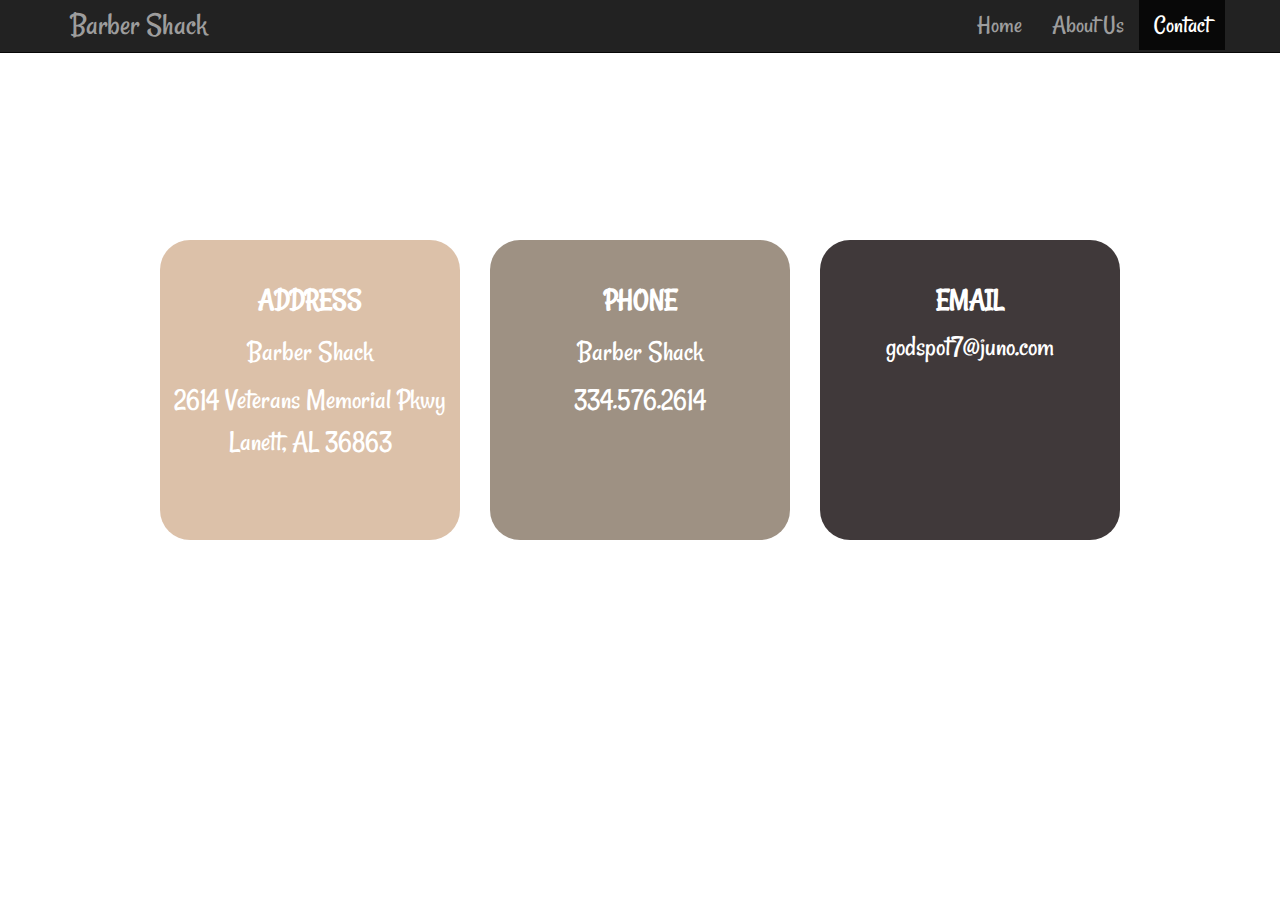
==== html/contact.html @ 6edfe518 "Initial commit" ====
<!DOCTYPE html>
<html lang="en">
<head>
    <link href="https://fonts.googleapis.com/css?family=Rancho" rel="stylesheet">
    <link rel="stylesheet" href="https://use.fontawesome.com/releases/v5.8.1/css/all.css" integrity="sha384-50oBUHEmvpQ+1lW4y57PTFmhCaXp0ML5d60M1M7uH2+nqUivzIebhndOJK28anvf" crossorigin="anonymous">
    <link rel="stylesheet" href="https://maxcdn.bootstrapcdn.com/bootstrap/3.3.7/css/bootstrap.min.css" integrity="sha384-BVYiiSIFeK1dGmJRAkycuHAHRg32OmUcww7on3RYdg4Va+PmSTsz/K68vbdEjh4u" crossorigin="anonymous">
    <link rel="stylesheet" href="../css/contact.css">    
    <title>Barber Shack|Contact</title>
</head>
<body>
    <nav class="navbar navbar-inverse navbar-fixed-top">
        <div class="container">
            <div class="navbar-header">
                <button type="button" class="navbar-toggle" data-toggle="collapse" data-target=".navbar-collapse">
                    <span class="icon-bar"></span>
                    <span class="icon-bar"></span>
                    <span class="icon-bar"></span>
                </button>
                <a class="navbar-brand" href="#"><i class="fas fa-cut"></i> Barber Shack</a>
            </div>
            <div class="collapse navbar-collapse">
            <ul class="nav navbar-nav navbar-right">
                <li><a href="../index.html">Home</a></li>
                <li><a href="#">About Us</a></li>
                <li class="active"><a href="#">Contact</a></li>
            </ul>
            </div><!--/.nav-collapse -->
        </div>
    </nav>

    <div class="contact-info">
        <div class="address item">
            <i class="fas fa-map-marker fa-4x"></i>
            <h2>ADDRESS</h2>
            <h4>Barber Shack</h4>
            <p>2614 Veterans Memorial Pkwy<br>
                Lanett, AL 36863</p>

        </div>
        <div class="phone item">
            <i class="fas fa-phone fa-4x"></i>
            <h2>PHONE</h2>
            <h4>Barber Shack</h4>
            <p>334.576.2614</p>

        </div>
        <div class="email item">
            <i class="fas fa-envelope-open fa-4x"></i>
            <h2>EMAIL</h2>
            <p>godspot7@juno.com</p>

        </div>
    </div>
<script
src="https://code.jquery.com/jquery-3.4.0.slim.min.js"
integrity="sha256-ZaXnYkHGqIhqTbJ6MB4l9Frs/r7U4jlx7ir8PJYBqbI="
crossorigin="anonymous"></script>     
<script src="https://maxcdn.bootstrapcdn.com/bootstrap/3.3.7/js/bootstrap.min.js" integrity="sha384-Tc5IQib027qvyjSMfHjOMaLkfuWVxZxUPnCJA7l2mCWNIpG9mGCD8wGNIcPD7Txa" crossorigin="anonymous"></script>  
<script
    src="https://code.jquery.com/jquery-3.4.0.slim.min.js"
    integrity="sha256-ZaXnYkHGqIhqTbJ6MB4l9Frs/r7U4jlx7ir8PJYBqbI="
    crossorigin="anonymous"></script>  
</body>
</html>
---- css/contact.css ----
body {
    font-family: 'Rancho', cursive;
    background: url(https://cache.desktopnexus.com/cropped-wallpapers/1676/1676544-1360x768-[DesktopNexus.com].jpg?st=tq4QjoKzlVojzOWtuanP-g&e=1556137119);
    background-size: cover;
    background-position: stretch;
    background-repeat: no-repeat;
}
i {
    color: white;
}
.navbar-brand {
    font-size: 32px;
    margin-bottom: 1%;  
}

nav li  a {
    font-size: 25px;
}
.row {
    margin-top: 10%;
}
.contact-info {
    width: 50%;
    margin: 0 auto;
    margin-top: 15%;
    
    
}
@media (min-width: 1215px) {
    .contact-info {
    display: flex;
    justify-content: space-between;
    width: 75%;
    }
}
.item {
    margin-top: 5%;
    display: flex;
    flex-direction: column;
    align-items: center;
    text-align: center;
    flex-basis: 30%;
    min-height: 300px;
    min-width: 300px;
    border-radius: 10%;   
}
.item i {
    margin-top: 8%;
}
.address{background:rgba(216,186,160, .9);}
.phone{background: rgba(147,133,117, .9);}
.email{background: rgba(43,36,37, .9)}

h2, h4, p {
    color: white;
    font-size: 210%;
}
h2 {
    font-weight: bold;
}
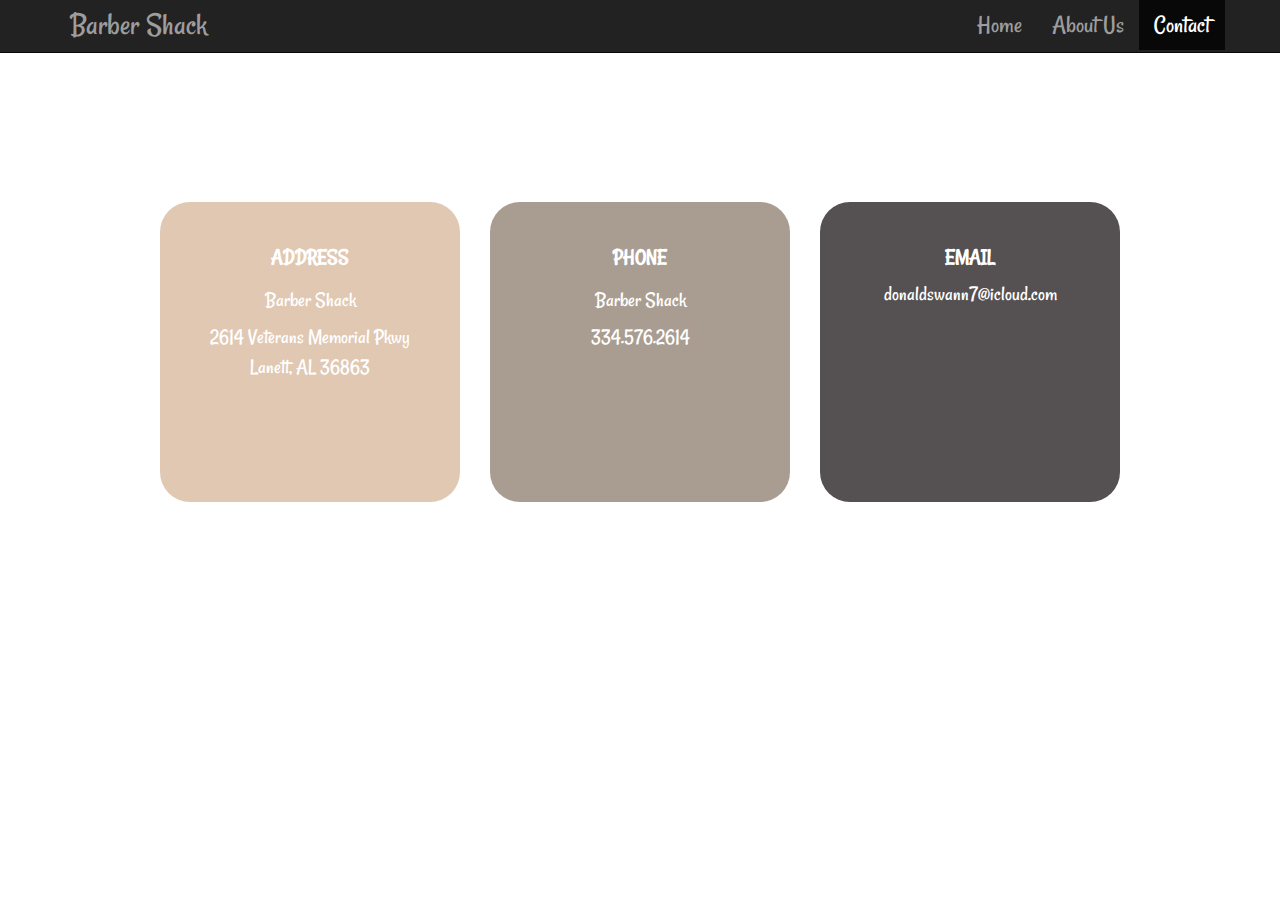
==== commit 70a85da5: "update email address" ====
--- a/html/contact.html
+++ b/html/contact.html
@@ -1,6 +1,9 @@
 <!DOCTYPE html>
 <html lang="en">
 <head>
+    <meta charset="utf-8">
+    <meta http-equiv="X-UA-Compatible" content="IE=edge">
+    <meta name="viewport" content="width=device-width, initial-scale=1">
     <link href="https://fonts.googleapis.com/css?family=Rancho" rel="stylesheet">
     <link rel="stylesheet" href="https://use.fontawesome.com/releases/v5.8.1/css/all.css" integrity="sha384-50oBUHEmvpQ+1lW4y57PTFmhCaXp0ML5d60M1M7uH2+nqUivzIebhndOJK28anvf" crossorigin="anonymous">
     <link rel="stylesheet" href="https://maxcdn.bootstrapcdn.com/bootstrap/3.3.7/css/bootstrap.min.css" integrity="sha384-BVYiiSIFeK1dGmJRAkycuHAHRg32OmUcww7on3RYdg4Va+PmSTsz/K68vbdEjh4u" crossorigin="anonymous">
@@ -47,7 +50,7 @@
         <div class="email item">
             <i class="fas fa-envelope-open fa-4x"></i>
             <h2>EMAIL</h2>
-            <p>godspot7@juno.com</p>
+            <p>donaldswann7@icloud.com</p>
 
         </div>
     </div>
--- a/css/contact.css
+++ b/css/contact.css
@@ -4,6 +4,7 @@
     background-size: cover;
     background-position: stretch;
     background-repeat: no-repeat;
+    
 }
 i {
     color: white;
@@ -20,40 +21,60 @@
     margin-top: 10%;
 }
 .contact-info {
-    width: 50%;
+    width: 85%;
     margin: 0 auto;
-    margin-top: 15%;
-    
-    
+    margin-top: 19%;   
+}
+.address{background:rgba(216,186,160, .8);}
+.phone{background: rgba(147,133,117, .8);}
+.email{background: rgba(43,36,37, .8)}
+.item {
+    margin-top: 5%;
+    display: flex;
+    flex-direction: column;
+    align-items: center;
+    text-align: center;
+    border-radius: 10%;  
+}
+h2, h4, p {
+    color: white;
+    font-size: 1.5em;
+}
+h2 {
+    font-weight: bold;
+}
+@media (min-width: 575px) {
+    .contact-info {
+        width: 65%;
+    }
+}
+@media (min-width: 745px) {
+    .contact-info {
+        width: 58%;
+    }
 }
 @media (min-width: 1215px) {
     .contact-info {
     display: flex;
     justify-content: space-between;
     width: 75%;
+    margin-top: 12%; 
     }
-}
-.item {
-    margin-top: 5%;
-    display: flex;
-    flex-direction: column;
-    align-items: center;
-    text-align: center;
-    flex-basis: 30%;
-    min-height: 300px;
-    min-width: 300px;
-    border-radius: 10%;   
+    .item {
+        min-width: 300px;
+        min-height: 300px;
+    }
+    h2, h4, p {
+        font-size: 100px;
+    }
 }
 .item i {
     margin-top: 8%;
 }
-.address{background:rgba(216,186,160, .9);}
-.phone{background: rgba(147,133,117, .9);}
-.email{background: rgba(43,36,37, .9)}
 
 h2, h4, p {
     color: white;
-    font-size: 210%;
+    font-size: 1.5em;
 }
 h2 {
     font-weight: bold;
